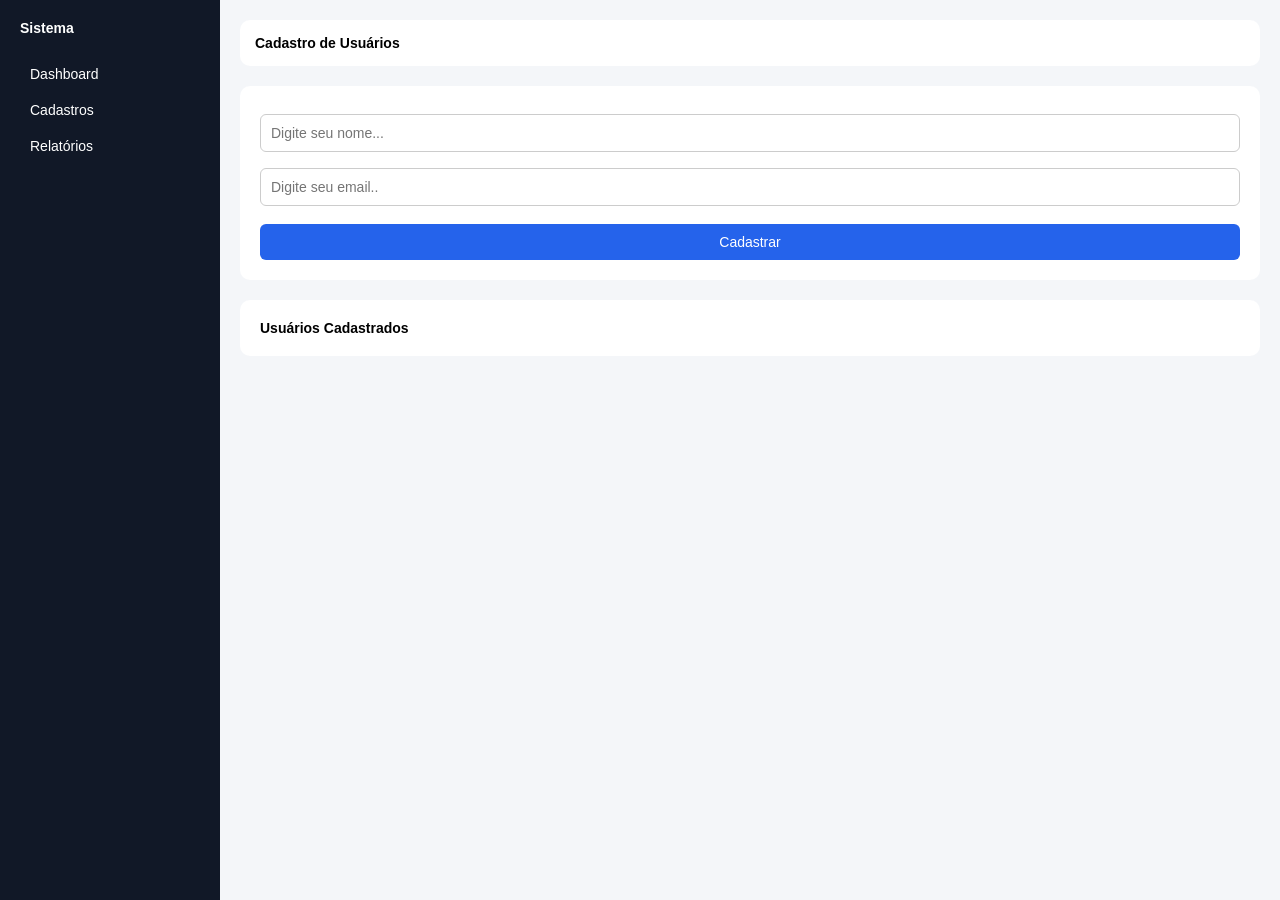
==== Atividade/index.html @ 0d3b1511 "Tentamos realizar a atividade" ====
<!doctype html>
<html lang="pt-br">
  <head>
    <meta charset="UTF-8" />
    <meta name="viewport" content="width=device-width, initial-scale=1.0" />
    <title>Mini Sistema</title>
    <link rel="stylesheet" href="css/estilos.css" />
  </head>
  <body>
    <div class="container">
      <!-- SIDEBAR -->
      <aside class="sidebar">
        <h2>Sistema</h2>
        <a href="#">Dashboard</a>
        <a href="#">Cadastros</a>
        <a href="#">Relatórios</a>
      </aside>

      <!-- CONTEÚDO -->
      <main class="content">
        <header class="topbar">
          <h1>Cadastro de Usuários</h1>
        </header>

        <!-- FORMULARIO DE CADASTRO -->
        <section class="card">
          <form onsubmit="cadastrar(event)">
            <input type="text" id="nome" placeholder="Digite seu nome..." />
            <input type="email" id="email" placeholder="Digite seu email.." />
            <button type="submit">Cadastrar</button>
          </form>
        </section>

        <!-- LISTA DE USUARIOS CADASTRADOS -->
        <section class="card">
          <h2>Usuários Cadastrados</h2>
          <ul id="lista">
          </ul>
        </section>
      </main>
    </div>

    <script src="js/scripts.js"></script>
  </body>
</html>
---- Atividade/css/estilos.css ----
* {
  margin: 0;
  padding: 0;
  box-sizing: border-box;
  font-size: 14px;
  font-family: "Segoe UI", Tahoma, Geneva, Verdana, sans-serif;
}

body {
  background-color: #f4f6f9;
}

/* LAYOUT */
.container {
  display: flex;
}

/* SIDEBAR */
.sidebar {
  width: 220px;
  height: 100dvh;
  background-color: #111827;
  color: white;
  padding: 20px;
  position: fixed;
}

.sidebar h2 {
  margin-bottom: 20px;
}

.sidebar a {
  display: block;
  color: white;
  text-decoration: none;
  padding: 10px;
  border-radius: 6px;
  transition: 0.3s;
}

.sidebar a:hover {
  background-color: #2563eb;
}

/* CONTEÚDO */
.content {
  margin-left: 220px;
  padding: 20px;
  width: 100%;
}

/* HEADER */
.topbar {
  background-color: white;
  padding: 15px;
  border-radius: 10px;
  margin-bottom: 20px;
}

/* CARD */
.card {
  background-color: white;
  padding: 20px;
  border-radius: 10px;
  margin-bottom: 20px;
}

/* FORMULÁRIO */
input {
  width: 100%;
  padding: 10px;
  margin: 8px 0;
  border: 1px solid #ccc;
  border-radius: 6px;
}
/* BOTÃO */
button {
  background-color: #2563eb;
  color: white;
  padding: 10px;
  width: 100%;
  border-radius: 6px;
  cursor: pointer;
  transition: 0.3s;
  border: none;
  margin-top: 10px;
}
button:hover {
  background-color: #1d4ed8;
  transform: scale(1.02);
}

/* LISTA  */
ul {
  list-style: none;
}

li {
  background-color: #f1f5f9;
  padding: 10px;
  margin-top: 8px;
  border-radius: 6px;
  transition: 0.5s;
}
li:hover {
  background-color: #e2e8f0;
}
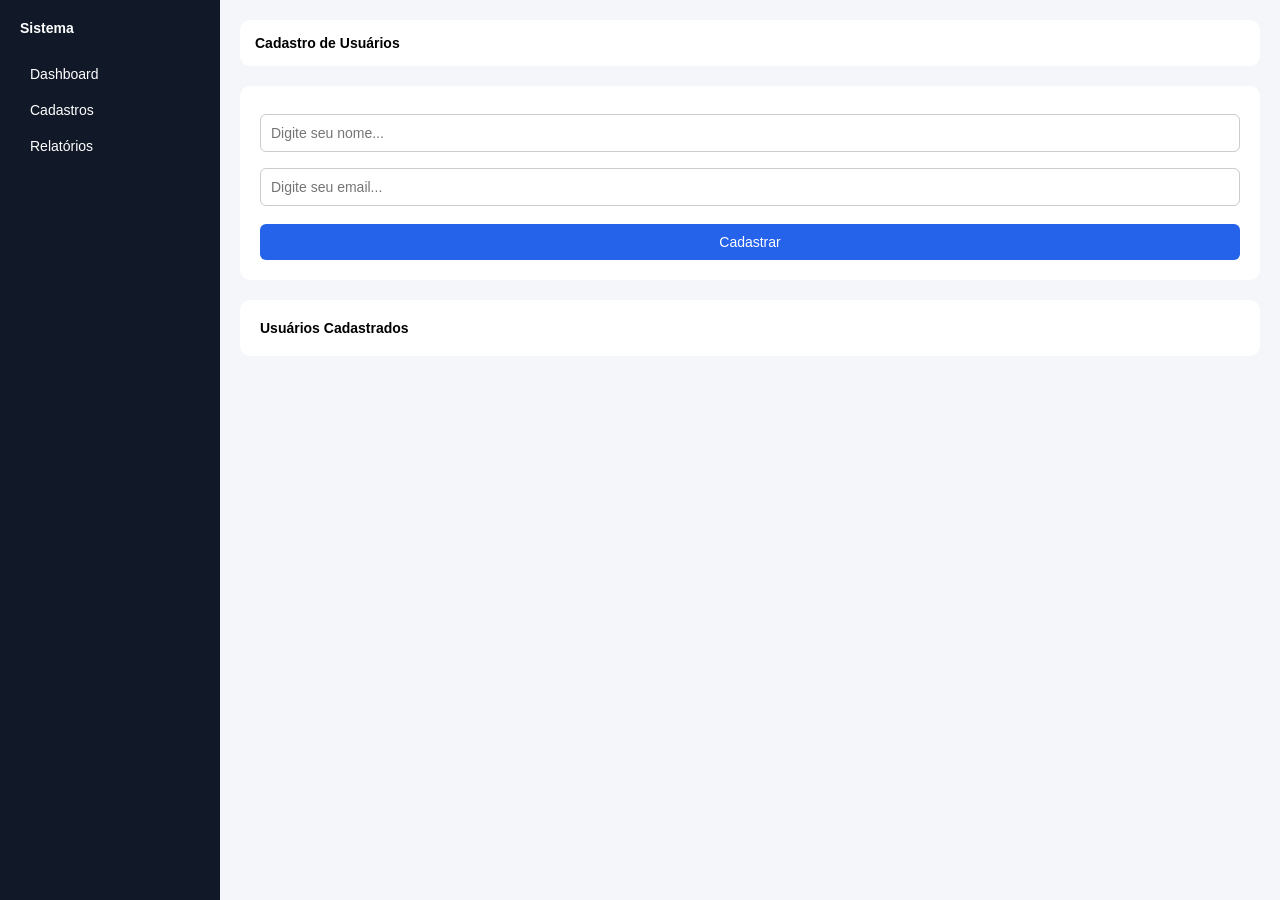
==== commit 32ee520b: "Fizemos exercicios de JavaScript" ====
--- a/Atividade/index.html
+++ b/Atividade/index.html
@@ -1,45 +1,50 @@
-<!doctype html>
+<!DOCTYPE html>
 <html lang="pt-br">
-  <head>
-    <meta charset="UTF-8" />
-    <meta name="viewport" content="width=device-width, initial-scale=1.0" />
+
+<head>
+    <meta charset="UTF-8">
+    <meta name="viewport" content="width=device-width, initial-scale=1.0">
     <title>Mini Sistema</title>
-    <link rel="stylesheet" href="css/estilos.css" />
-  </head>
-  <body>
+    <link rel="stylesheet" href="css/estilos.css">
+</head>
+
+<body>
     <div class="container">
-      <!-- SIDEBAR -->
-      <aside class="sidebar">
-        <h2>Sistema</h2>
-        <a href="#">Dashboard</a>
-        <a href="#">Cadastros</a>
-        <a href="#">Relatórios</a>
-      </aside>
+        <!-- SIDEBAR -->
+        <aside class="sidebar">
+            <h2>Sistema</h2>
+            <a href="#">Dashboard</a>
+            <a href="#">Cadastros</a>
+            <a href="#">Relatórios</a>
+        </aside>
 
-      <!-- CONTEÚDO -->
-      <main class="content">
-        <header class="topbar">
-          <h1>Cadastro de Usuários</h1>
-        </header>
+        <!-- CONTEÚDO -->
+        <main class="content">
+            <header class="topbar">
+                <h1>Cadastro de Usuários</h1>
+            </header>
 
-        <!-- FORMULARIO DE CADASTRO -->
-        <section class="card">
-          <form onsubmit="cadastrar(event)">
-            <input type="text" id="nome" placeholder="Digite seu nome..." />
-            <input type="email" id="email" placeholder="Digite seu email.." />
-            <button type="submit">Cadastrar</button>
-          </form>
-        </section>
+            <!-- FORMULARIO DE CADASTRO-->
+            <section class="card">
+                <form onsubmit="cadastrar(event)">
+                    <input type="text" id="nome" placeholder="Digite seu nome..." />
+                    <input type="email" id="email" placeholder="Digite seu email..." />
 
-        <!-- LISTA DE USUARIOS CADASTRADOS -->
-        <section class="card">
-          <h2>Usuários Cadastrados</h2>
-          <ul id="lista">
-          </ul>
-        </section>
-      </main>
+                    <button type="submit">Cadastrar</button>
+                </form>
+
+            </section>
+
+            <!-- LISTA DE USUÁRIOS CADASTRADOS -->
+            <section class="card">
+                <h2>Usuários Cadastrados</h2>
+                <ul id="lista"></ul>
+            </section>
+        </main>
+
     </div>
 
     <script src="js/scripts.js"></script>
-  </body>
+</body>
+
 </html>
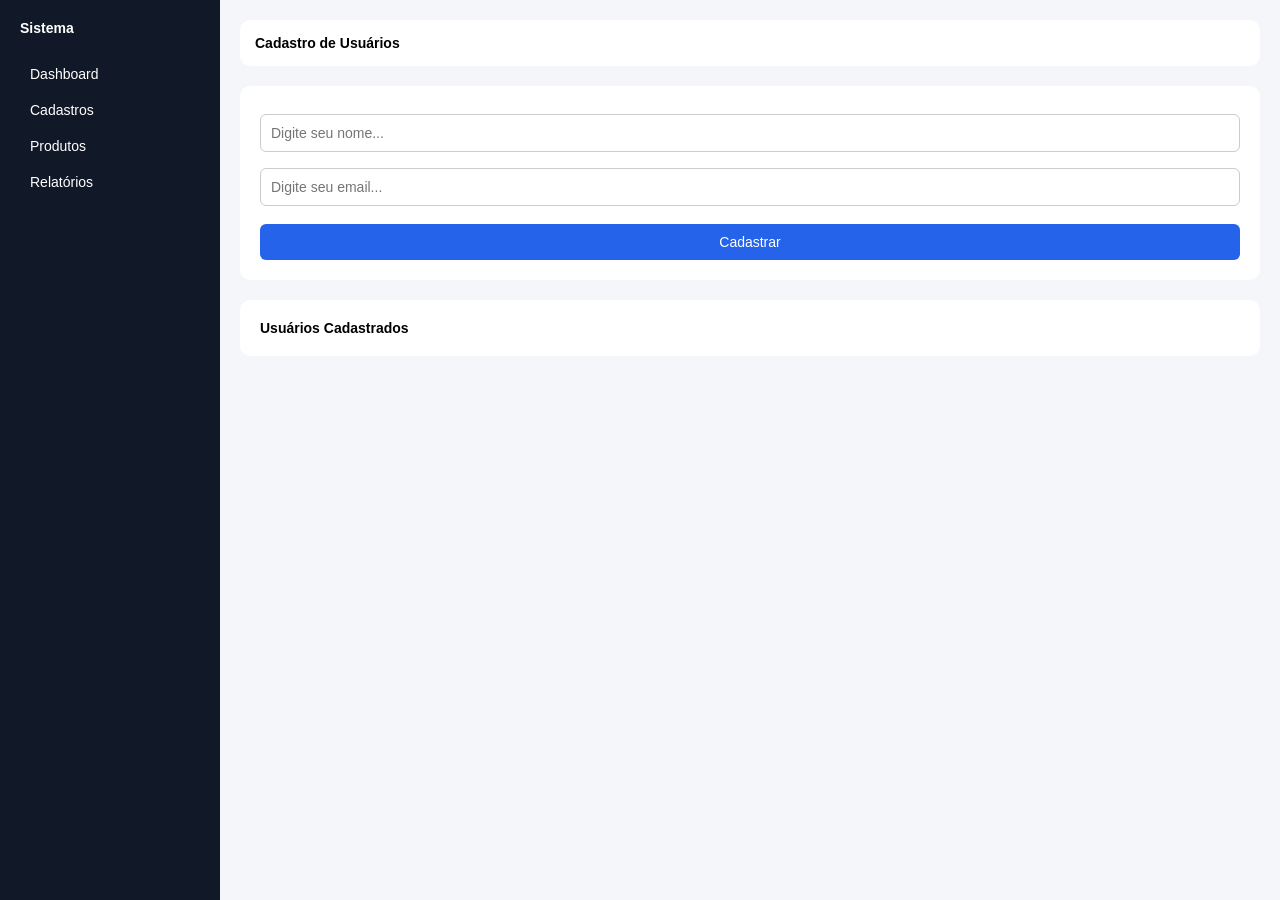
==== commit 282a1867: "atividade cadastro de produtos" ====
--- a/Atividade/index.html
+++ b/Atividade/index.html
@@ -13,8 +13,9 @@
         <!-- SIDEBAR -->
         <aside class="sidebar">
             <h2>Sistema</h2>
-            <a href="#">Dashboard</a>
-            <a href="#">Cadastros</a>
+            <a href="index.html">Dashboard</a>
+            <a href="index.html">Cadastros</a>
+            <a href="produtos.html">Produtos</a>
             <a href="#">Relatórios</a>
         </aside>
 
--- a/Atividade/css/estilos.css
+++ b/Atividade/css/estilos.css
@@ -104,4 +104,24 @@
 }
 li:hover {
   background-color: #e2e8f0;
+}
+table{
+  width:100%;
+  border-collapse: collapse;
+  margin-top:20px;
+}
+
+th, td{
+  border:1px solid #ccc;
+  padding:10px;
+  text-align:center;
+}
+
+th{
+  background:#2563eb;
+  color:white;
+}
+
+hr{
+  margin:20px 0;
 }
